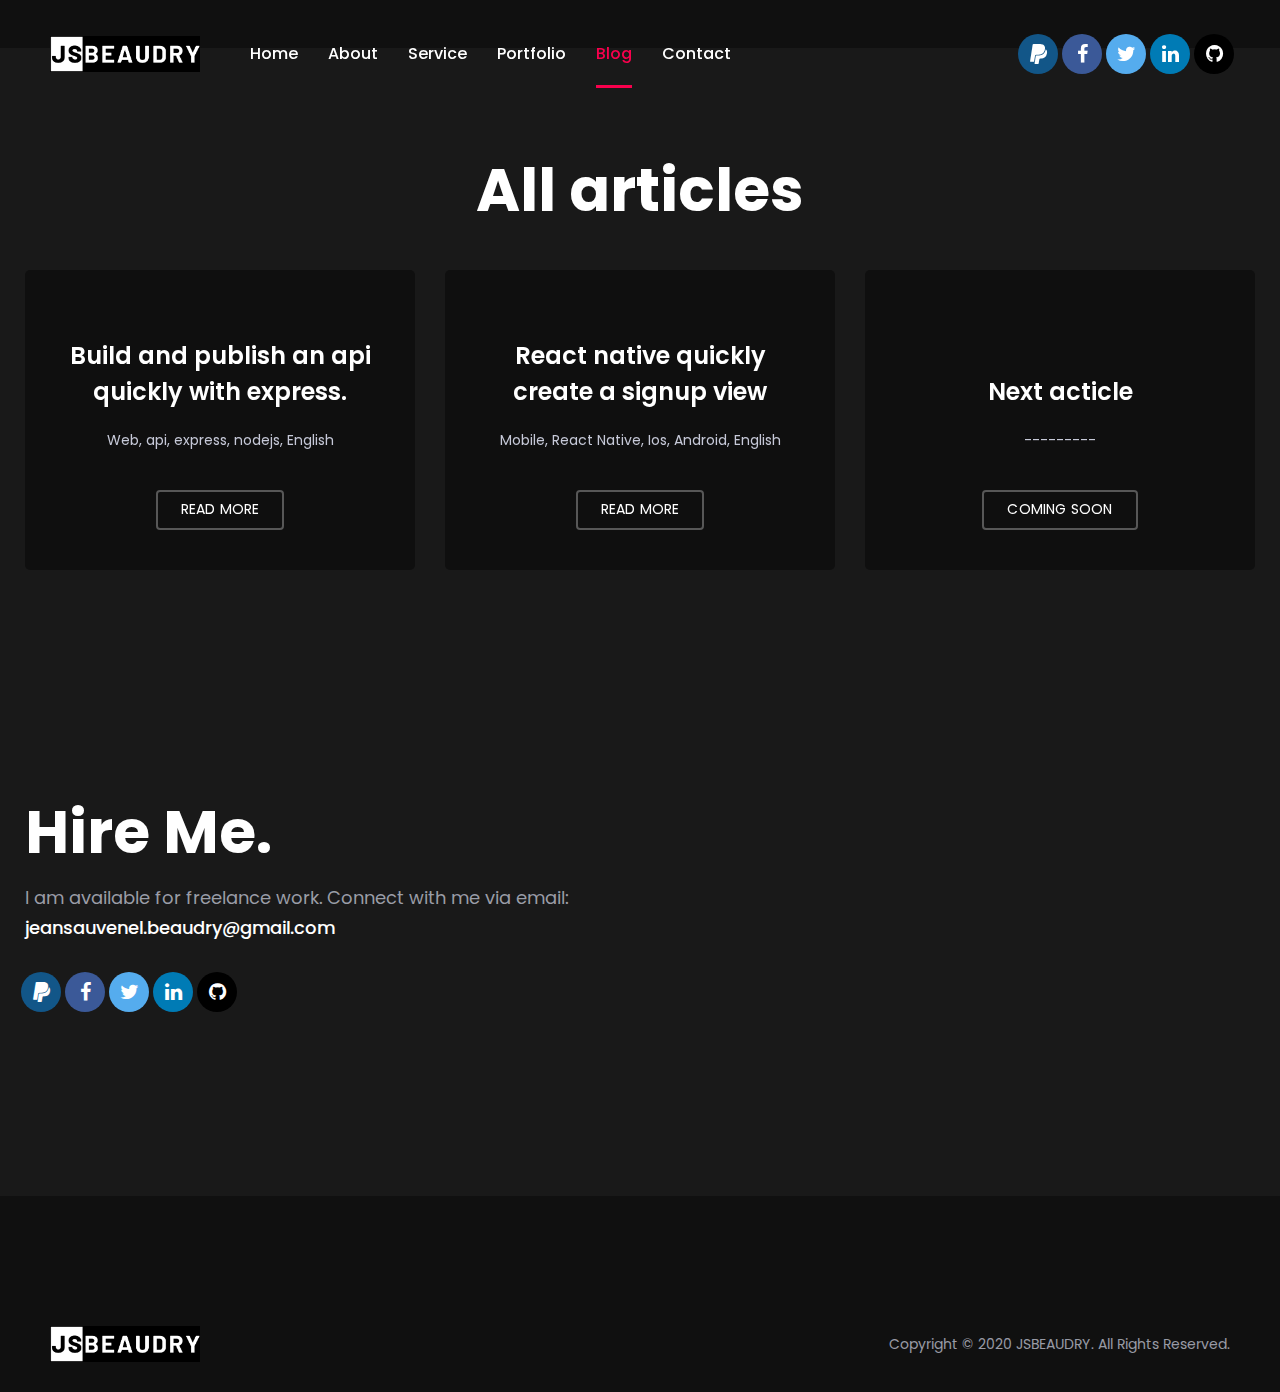
==== blog.html @ ba5407b7 "add blog page" ====
<!DOCTYPE html>
<html class="no-js" lang="en">
  <!-- Mirrored from rainbowit.net/html/trydo/04-landing-personal-portfolio-02.html by HTTrack Website Copier/3.x [XR&CO'2014], Mon, 04 May 2020 20:13:37 GMT -->
  <head>
    <meta charset="utf-8" />
    <meta http-equiv="x-ua-compatible" content="ie=edge" />
    <title>
      JSBEAUDRY Personal Portfolio
    </title>
    <meta name="robots" content="noindex, follow" />
    <meta name="description" content="" />
    <meta
      name="viewport"
      content="width=device-width, initial-scale=1, shrink-to-fit=no"
    />
    <link
      rel="stylesheet"
      href="https://cdnjs.cloudflare.com/ajax/libs/font-awesome/4.7.0/css/font-awesome.min.css"
    />
    <!-- Favicon -->

    <!-- CSS
	============================================ -->
    <!-- Bootstrap CSS -->
    <link rel="stylesheet" href="./css/bootstrap.min.css" />

    <link rel="stylesheet" href="./css/lightbox.css" />
    <link rel="stylesheet" href="./css/plugins.css" />
    <link rel="stylesheet" href="./css/style.css" />

    <style>
      .fa {
        padding: 10px;
        font-size: 20px;
        width: 40px;
        color: "white";
        text-align: center;
        text-decoration: none;
        margin: 20px 2px;
        border-radius: 50%;
      }

      .fa:hover {
        opacity: 0.7;
      }

      .fa-facebook {
        background: #3b5998;
        color: white;
      }

      .fa-twitter {
        background: #55acee;
        color: white;
      }

      .fa-github {
        background: #000000;
        color: white;
      }

      .fa-linkedin {
        background: #007bb5;
        color: white;
      }

      .fa-instagram {
        background: #125688;
        color: white;
      }

      .fa-paypal {
        background: #125688;
        color: white;
      }
    </style>
  </head>

  <body
    class="position-relative spybody"
    data-spy="scroll"
    data-target=".navbar-example2"
    data-offset="150"
  >
    <div class="main-page active-dark">
      <!-- Start Header Area  -->
      <header
        class="header-area header-style-two header--transparent color-black header--sticky"
      >
        <div class="header-wrapper">
          <div class="header-left d-flex align-items-center">
            <div class="logo">
              <a href="index.html">
                <img
                  src="./images/logo.png"
                  alt="Creative Agency"
                  style="width: 150px; object-fit: contain;"
                />
              </a>
            </div>

            <nav class="mainmenunav d-lg-block ml--50">
              <div class="navbar-example2">
                <!-- Start Mainmanu Nav -->
                <ul class="mainmenu nav nav-pills">
                  <li class="nav-item">
                    <a class="" href="index.html#home"
                      >Home</a
                    >
                  </li>
                  <li>
                    <a class="" href="index.html#about">About</a>
                  </li>
                  <li class="nav-item">
                    <a class="" href="index.html#service"
                      >Service</a
                    >
                  </li>
                  <li class="nav-item">
                    <a class="" href="index.html#portfolio"
                      >Portfolio</a
                    >
                  </li>
                  <li class="nav-item">
                    <a class="active" href="#articles"
                      >Blog</a
                    >
                  </li>
                  <li class="nav-item">
                    <a class="" href="index.html#contact"
                      >Contact</a
                    >
                  </li>
                </ul>
                <!-- End Mainmanu Nav -->
              </div>
            </nav>
          </div>
          <div class="header-right">
            <div class="social-share-inner">
              <ul
                class="social-share social-style--2 color-black d-flex justify-content-start liststyle"
              >
                <a
                  href="https://www.paypal.me/jsbeaudry91"
                  target="_blank"
                  class="fa fa-paypal"
                  style="color: white;"
                ></a>
                <a
                  href="https://www.facebook.com/jsbeaudry"
                  target="_blank"
                  class="fa fa-facebook"
                  style="color: white;"
                ></a>
                <a
                  href="https://twitter.com/jsbeaudry"
                  target="_blank"
                  class="fa fa-twitter"
                  style="color: white;"
                ></a>
                <a
                  href="https://www.linkedin.com/in/jsbeaudry/"
                  target="_blank"
                  class="fa fa-linkedin"
                  style="color: white;"
                ></a>
                <a
                  href="https://github.com/jsbeaudry"
                  target="_blank"
                  class="fa fa-github"
                  style="color: white;"
                ></a>
              </ul>
            </div>
            <!-- <div class="header-btn ml_md--20 ml_sm--0">
              <a class="rn-btn btn-danger" href="#"
                ><span>MY UI TEMPLATES</span></a
              >
            </div> -->
            <!-- Start Humberger Menu  -->
            <div
              class="humberger-menu d-block d-lg-none pl--20 pl_sm--10"
              style="position: absolute; top: 10px; right: 10px;"
            >
              <span class="menutrigger text-white">
                <i data-feather="menu"></i>
              </span>
            </div>
            <!-- End Humberger Menu  -->
            <!-- Start Close Menu  -->
            <div class="close-menu d-block d-lg-none">
              <span class="closeTrigger">
                <i data-feather="x"></i>
              </span>
            </div>
            <!-- End Close Menu  -->
          </div>
        </div>
      </header>
      <!-- End Header Area  -->

      <!-- Start Page Wrapper  -->
      <main class="page-wrapper" style="margin-bottom: 100px;">
        <!-- Start Portfolio Area  -->
        <br /> </br />
        <div class="rn-portfolio-area rn-section-gap bg_color--1" id="articles">
          <div class="container">
            <div class="row">
              <div class="col-lg-12">
                <div class="section-title section-title--2 text-center">
                  <h2 class="title">All articles</h2>
                  <!-- <p>
                    There are many variations of passages of Lorem Ipsum
                    available, but the majority have suffered alteration.
                  </p> -->
                </div>
              </div>
            </div>
            <div class="row">
              <!-- Start Single Portfolio  -->
              <div class="col-lg-4 col-md-6 col-sm-6 col-12 mt--30">
                <div class="portfolio text-center">
                  <div class="thumbnail-inner">
                    <div class="thumbnail"></div>
                    <div class="bg-blr-image"></div>
                  </div>
                  <div class="content">
                    <div class="inner">
                      <h4>Build and publish an api quickly with express.</h4>
                      <p>Web, api, express, nodejs, English</p>

                      <div class="portfolio-button">
                        <a
                          class="rn-btn"
                          href="https://dev.to/jsbeaudry/build-and-publish-an-api-quickly-with-express-1pgn"
                          target="blank"
                          >Read more</a
                        >
                      </div>
                    </div>
                  </div>
                </div>
              </div>
              <!-- End Single Portfolio  -->
              <!-- Start Single Portfolio  -->
              <div class="col-lg-4 col-md-6 col-sm-6 col-12 mt--30">
                <div class="portfolio text-center">
                  <div class="thumbnail-inner">
                    <div class="thumbnail"></div>
                    <div class="bg-blr-image"></div>
                  </div>
                  <div class="content">
                    <div class="inner">
                      <h4>React native quickly create a signup view</h4>
                      <p>Mobile, React Native, Ios, Android, English</p>
                     

                      <div class="portfolio-button">
                        <a
                          class="rn-btn"
                          href="https://medium.com/@sauvenel2013/react-native-quickly-create-a-signup-view-e2b1812b9ea"
                          target="blank"
                          >Read more</a
                        >
                      </div>
                    </div>
                  </div>
                </div>
              </div>
              <!-- End Single Portfolio  -->
              <!-- Start Single Portfolio  -->
              <div class="col-lg-4 col-md-6 col-sm-6 col-12 mt--30">
                <div class="portfolio text-center">
                  <div class="thumbnail-inner">
                    <div class="thumbnail"></div>
                    <div class="bg-blr-image"></div>
                  </div>
                  <div class="content">
                    <div class="inner">
                      <h4>Next acticle</h4>
                      <p>---------</p>

                      <div class="portfolio-button">
                        <a
                          class="rn-btn"
                      
                          target="blank"
                          >Coming Soon</a
                        >
                      </div>
                    </div>
                  </div>
                </div>
              </div>
              <!-- End Single Portfolio  -->
            </div>
        
          </div>
        </div>
        <!-- Start Portfolio Area  -->
      <!-- Start Contact Area  -->
      <div class="rn-contact-area rn-section-gap bg_color--1" id="contact">
        <div class="contact-form--1">
          <div class="container">
            <div class="row row--35 align-items-start">
              <div class="col-lg-6 order-2 order-lg-1">
                <div
                  class="section-title text-left mb--50 mb_sm--30 mb_md--30"
                >
                  <h2 class="title">Hire Me.</h2>
                  <p class="description">
                    I am available for freelance work. Connect with me via
              
                    email:
                    <a href="mailto:jeansauvenel.beaudry@gmail.com"> jeansauvenel.beaudry@gmail.com</a>
                  </p>
                <ul class="social-share social-style--2 color-black d-flex justify-content-start liststyle">
                  <a href="https://www.paypal.me/jsbeaudry91" target="_blank" class="fa fa-paypal" style="color: white;"></a>
                  <a href="https://www.facebook.com/jsbeaudry" target="_blank" class="fa fa-facebook" style="color: white;"></a>
                  <a href="https://twitter.com/jsbeaudry" target="_blank" class="fa fa-twitter"  style="color: white;"></a>
                  <a href="https://www.linkedin.com/in/jsbeaudry/" target="_blank" class="fa fa-linkedin"  style="color: white;"></a>
                  <a href="https://github.com/jsbeaudry" target="_blank" class="fa fa-github"  style="color: white;"></a>
           </ul>
                </div>
            </div>
              <div class="col-lg-3 order-1 order-lg-2">
                <!-- <div class="thumbnail mb_md--30 mb_sm--30">
                  <img src="./image3.JPG" alt="trydo" style="height: 100;" />
                </div> -->
              </div>
            </div>
          </div>
        </div>
      </div>
      <!-- End Contact Area  -->
      </main>
      
      <!-- End Page Wrapper  -->
      <!-- Start Footer Style Two  -->
      <div
        class="footer-style-2 ptb--30 bg_image bg_image--1"
        data-black-overlay="6"
      >
        <div class="wrapper plr--50 plr_sm--20">
          <div class="row align-items-center justify-content-between">
            <div class="col-lg-4 col-md-6 col-sm-6 col-12">
              <div class="inner">
                <div class="logo text-center text-sm-left mb_sm--20">
                  <a href="#">
                    <img
                      src="./images/logo.png"
                      alt="Logo images"
                      style="width: 150px; object-fit: contain;"
                    />
                  </a>
                </div>
              </div>
            </div>
            <div class="col-lg-4 col-md-6 col-sm-6 col-12">
              <div class="inner text-center"></div>
            </div>
            <div class="col-lg-4 col-md-12 col-sm-12 col-12">
              <div class="inner text-lg-right text-center mt_md--20 mt_sm--20">
                <div class="text">
                  <p>Copyright © 2020 JSBEAUDRY. All Rights Reserved.</p>
                </div>
              </div>
            </div>
          </div>
        </div>
      </div>
      <!-- End Footer Style Two  -->
    </div>
    <!-- JS
============================================ -->
    <!-- Modernizer JS -->
    <script src="./js/modernizr.min.js"></script>
    <!-- jQuery JS -->
    <script src="./js/jquery.js"></script>
    <!-- Bootstrap JS -->
    <script src="./js/bootstrap.min.js"></script>
    <script src="./js/stellar.js"></script>
    <script src="./js/particles.js"></script>
    <script src="./js/masonry.js"></script>
    <script src="./js/stickysidebar.js"></script>
    <script src="./js/contactform.js"></script>
    <script src="./js/plugins.min.js"></script>
    <!-- Main JS -->
    <script src="./js/main.js"></script>
  </body>
</html>
---- css/plugins.css ----
/*====================
    Plugins Css 
======================*/
.slick-slider{position:relative;display:block;-webkit-box-sizing:border-box;box-sizing:border-box;-webkit-user-select:none;-moz-user-select:none;-ms-user-select:none;user-select:none;-webkit-touch-callout:none;-khtml-user-select:none;-ms-touch-action:pan-y;touch-action:pan-y;-webkit-tap-highlight-color:transparent}.slick-list{position:relative;display:block;overflow:hidden;margin:0;padding:0}.slick-list:focus{outline:none}.slick-list.dragging{cursor:pointer;cursor:hand}.slick-slider .slick-track,.slick-slider .slick-list{-webkit-transform:translate3d(0,0,0);-ms-transform:translate3d(0,0,0);transform:translate3d(0,0,0)}.slick-track{position:relative;top:0;left:0;display:block;margin-left:auto;margin-right:auto}.slick-track:before,.slick-track:after{display:table;content:''}.slick-track:after{clear:both}.slick-loading .slick-track{visibility:hidden}.slick-slide{display:none;float:left;height:100%;min-height:1px}[dir='rtl'] .slick-slide{float:right}.slick-slide img{display:block}.slick-slide.slick-loading img{display:none}.slick-slide.dragging img{pointer-events:none}.slick-initialized .slick-slide{display:block}.slick-loading .slick-slide{visibility:hidden}.slick-vertical .slick-slide{display:block;height:auto;border:1px solid transparent}.slick-arrow.slick-hidden{display:none}
.slick-loading .slick-list{background:#fff url(../../images/ajax-loader.gif) center center no-repeat}@font-face{font-family:'slick';font-weight:400;font-style:normal;src:url(../../fonts/slick.eot);src:url('../../fonts/slick.eot?#iefix') format('embedded-opentype'),url(../../fonts/slick.woff) format('woff'),url(../../fonts/slick.ttf) format('truetype'),url('../../fonts/slick.svg#slick') format('svg')}.slick-prev,.slick-next{font-size:0;line-height:0;position:absolute;top:50%;display:block;width:20px;height:20px;padding:0;-webkit-transform:translate(0,-50%);-ms-transform:translate(0,-50%);transform:translate(0,-50%);cursor:pointer;color:transparent;border:none;outline:none;background:transparent}.slick-prev:hover,.slick-prev:focus,.slick-next:hover,.slick-next:focus{color:transparent;outline:none;background:transparent}.slick-prev:hover:before,.slick-prev:focus:before,.slick-next:hover:before,.slick-next:focus:before{opacity:1}.slick-prev.slick-disabled:before,.slick-next.slick-disabled:before{opacity:.25}.slick-prev:before,.slick-next:before{font-family:'slick';font-size:20px;line-height:1;opacity:.75;color:white;-webkit-font-smoothing:antialiased;-moz-osx-font-smoothing:grayscale}.slick-prev{left:-25px}[dir='rtl'] .slick-prev{right:-25px;left:auto}.slick-prev:before{content:'â†'}[dir='rtl'] .slick-prev:before{content:'â†’'}.slick-next{right:-25px}[dir='rtl'] .slick-next{right:auto;left:-25px}.slick-next:before{content:'â†’'}[dir='rtl'] .slick-next:before{content:'â†'}.slick-dotted.slick-slider{margin-bottom:30px}.slick-dots{position:absolute;bottom:-25px;display:block;width:100%;padding:0;margin:0;list-style:none;text-align:center}.slick-dots li{position:relative;display:inline-block;width:20px;height:20px;margin:0 5px;padding:0;cursor:pointer}.slick-dots li button{font-size:0;line-height:0;display:block;width:20px;height:20px;padding:5px;cursor:pointer;color:transparent;border:0;outline:none;background:transparent}.slick-dots li button:hover,.slick-dots li button:focus{outline:none}.slick-dots li button:hover:before,.slick-dots li button:focus:before{opacity:1}.slick-dots li button:before{font-family:'slick';font-size:6px;line-height:20px;position:absolute;top:0;left:0;width:20px;height:20px;content:'â€¢';text-align:center;opacity:.25;color:black;-webkit-font-smoothing:antialiased;-moz-osx-font-smoothing:grayscale}.slick-dots li.slick-active button:before{opacity:.75;color:black}
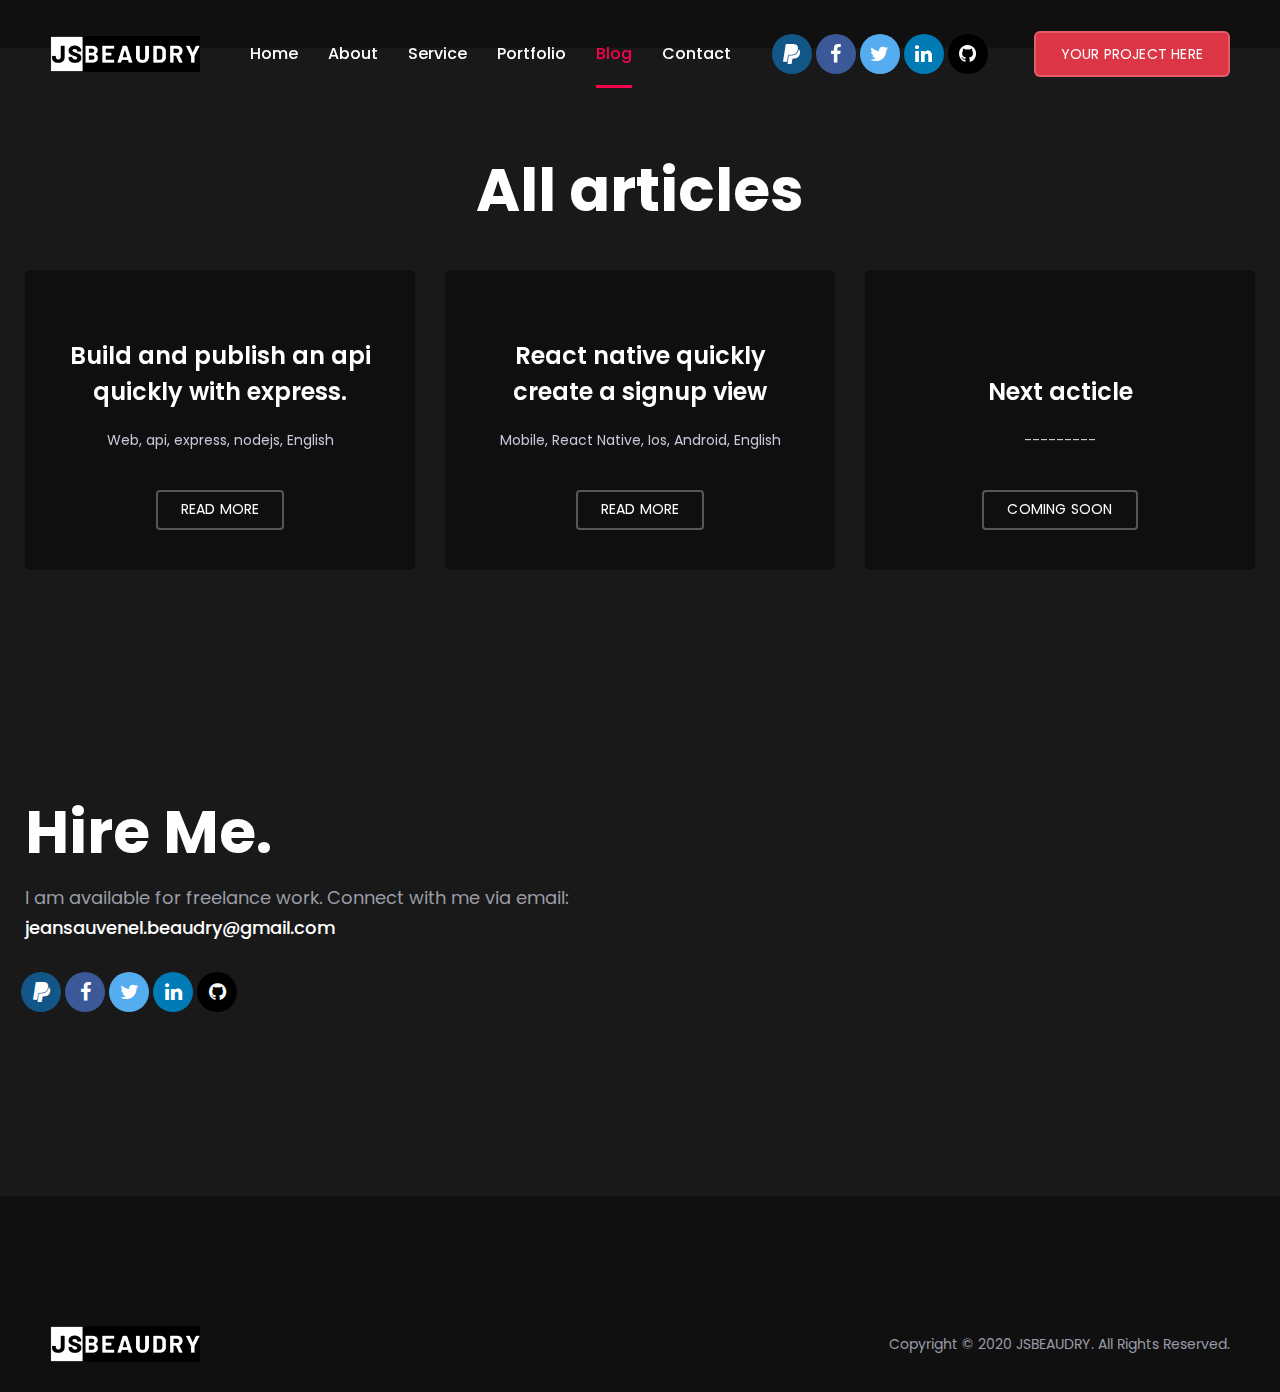
==== commit 43ee1c47: "Project bid" ====
--- a/blog.html
+++ b/blog.html
@@ -172,6 +172,11 @@
                   style="color: white;"
                 ></a>
               </ul>
+            </div>
+             <div class="header-btn ml_md--20 ml_sm--0">
+              <a class="rn-btn btn-danger" href="project.html"
+                ><span>Your project Here</span></a
+              >
             </div>
             <!-- <div class="header-btn ml_md--20 ml_sm--0">
               <a class="rn-btn btn-danger" href="#"
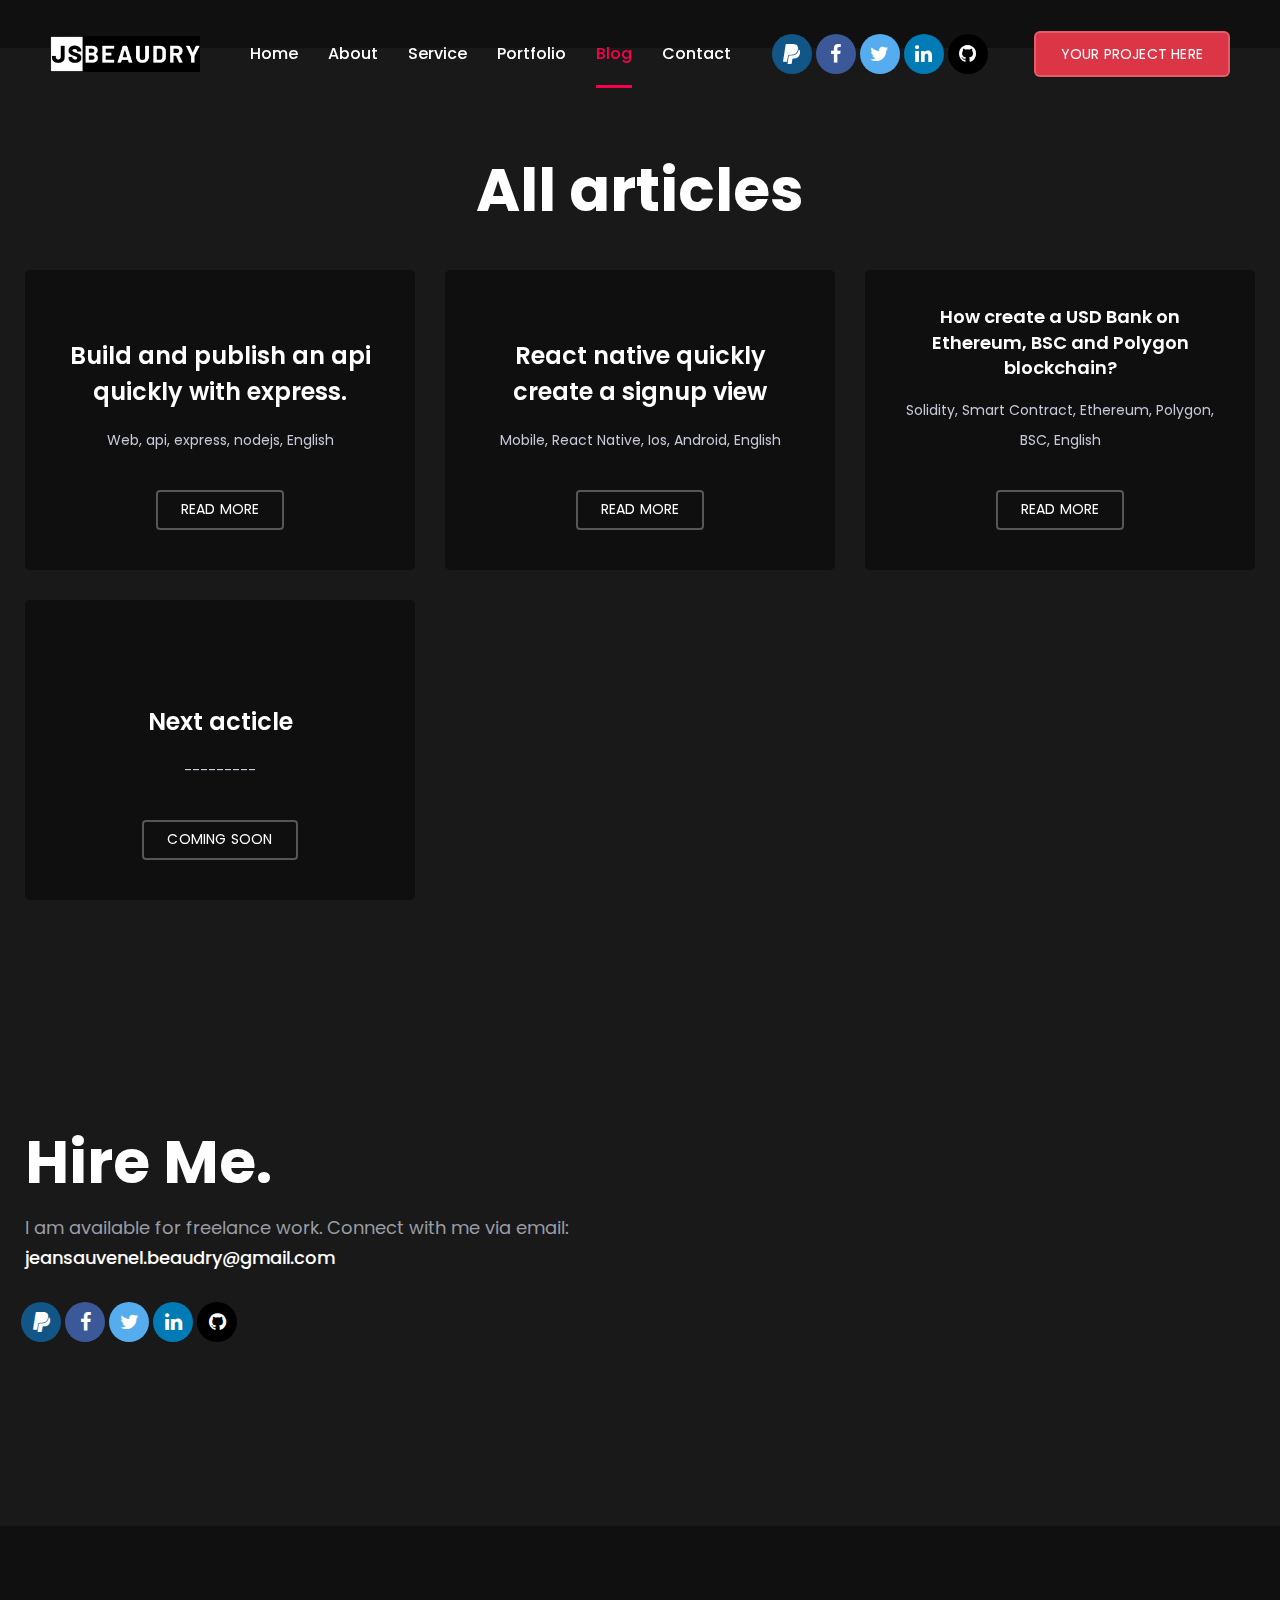
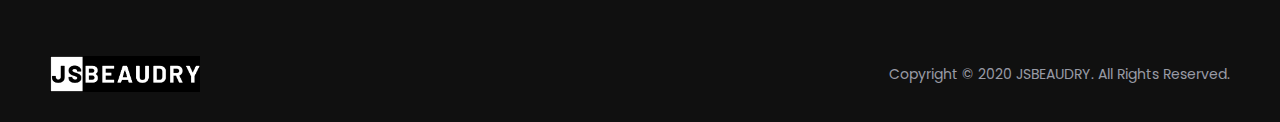
==== commit 3b032cac: "Add new article" ====
--- a/blog.html
+++ b/blog.html
@@ -273,6 +273,27 @@
                   </div>
                 </div>
               </div>
+
+               <div class="col-lg-4 col-md-4 col-sm-6 col-12 mt--30">
+                <div class="portfolio text-center">
+                  <div class="thumbnail-inner">
+                    <div class="thumbnail"></div>
+                    <div class="bg-blr-image"></div>
+                  </div>
+                  <div class="content">
+                    <div class="inner">
+                      <h5>How create a USD Bank on Ethereum, BSC and Polygon blockchain?</h5>
+                      <p>Solidity, Smart Contract, Ethereum, Polygon, BSC, English</p>
+
+                      <div class="portfolio-button">
+                        <a class="rn-btn"
+                          href="https://dev.to/jsbeaudry/how-create-a-usd-bank-on-eth-bsc-polygon-27h9"
+                          target="blank">Read more</a>
+                      </div>
+                    </div>
+                  </div>
+                </div>
+              </div>
               <!-- End Single Portfolio  -->
               <!-- Start Single Portfolio  -->
               <div class="col-lg-4 col-md-6 col-sm-6 col-12 mt--30">
